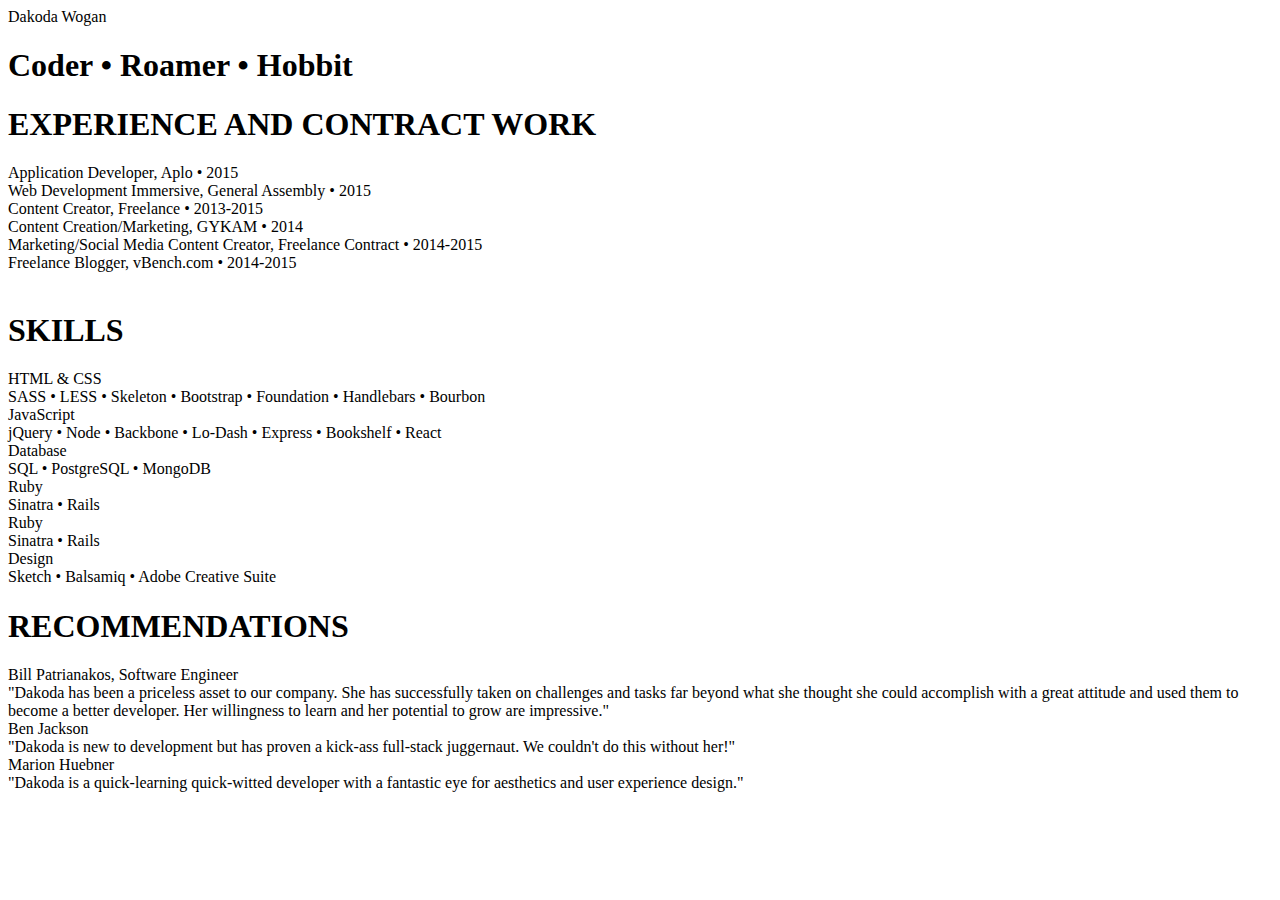
==== about/resume.html @ 43be7a89 "stashing new files" ====
<!DOCTYPE html>
<html>
    <head>
        <meta charset="UTF-8">
        <meta name="viewport" content="width=device-width, initial-scale=1">
        <title>Resume</title>
        <link href='https://fonts.googleapis.com/css?family=Playfair+Display' rel='stylesheet' type='text/css'>
        <link href='https://fonts.googleapis.com/css?family=Open+Sans+Condensed:300' rel='stylesheet' type='text/css'>
        <link rel="stylesheet" href="stylesheets/resume.css" media="screen" charset="utf-8">
        <link rel="stylesheet" href="https://maxcdn.bootstrapcdn.com/font-awesome/4.4.0/css/font-awesome.min.css">
   </head>

   <body>
    <div class="nav">
      <div class="hello">Dakoda Wogan</div>
        <h1>Coder • Roamer • Hobbit</h1>
      </div>

    <section class="content">
      <article class="work">
        <h1>EXPERIENCE AND CONTRACT WORK</h1>
        <p>
          <span class="details">Application Developer, Aplo  • 2015</span><br>
          <span class="details">Web Development Immersive, General Assembly • 2015</span><br>
          <span class="details">Content Creator, Freelance • 2013-2015</span><br>
          <span class="details">Content Creation/Marketing, GYKAM • 2014</span><br>
          <span class="details">Marketing/Social Media Content Creator, Freelance Contract • 2014-2015</span><br>
          <span class="details">Freelance Blogger, vBench.com • 2014-2015</span><br>
          </br>
        </p>
    </article>

    <article class="ability">
      <h1>SKILLS</h1>
        <p>
          <span class="skills">HTML &amp CSS</span><br>
          SASS • LESS • Skeleton • Bootstrap • Foundation • Handlebars • Bourbon</br>
          <span class="skills">JavaScript</span><br>
           jQuery • Node • Backbone • Lo-Dash • Express • Bookshelf • React</br>
          <span class="skills">Database</span><br>
          SQL • PostgreSQL • MongoDB</br>
          <span class="skills">Ruby</span><br>
          Sinatra • Rails</br>
          <span class="skills">Ruby</span><br>
          Sinatra • Rails</br>
          <span class="skills">Design</span><br>
            Sketch • Balsamiq • Adobe Creative Suite</br>
        </p>
      </article>

      <article class="recs">
        <h1>RECOMMENDATIONS</h1>
          <p>
            <span class"quote">Bill Patrianakos, Software Engineer</span><br>
            "Dakoda has been a priceless asset to our company. She has successfully taken on challenges and tasks far beyond what she thought she could accomplish with a great attitude and used them to become a better developer. Her willingness to learn and her potential to grow are impressive."</br>
            <span class"quote">Ben Jackson</span><br>
            "Dakoda is new to development but has proven a kick-ass full-stack juggernaut. We couldn't do this without her!"</br>
            <span class"quote">Marion Huebner</span><br>
            "Dakoda is a quick-learning quick-witted developer with a fantastic eye for aesthetics and user experience design."</br>
          </p>
      </article>















      <script type="text/javascript" src="javascripts/jquery.js"></script>
      <script src="javascripts/home.js" type="text/javascript" charset="utf-8" async defer></script>

   </body>
  </html>
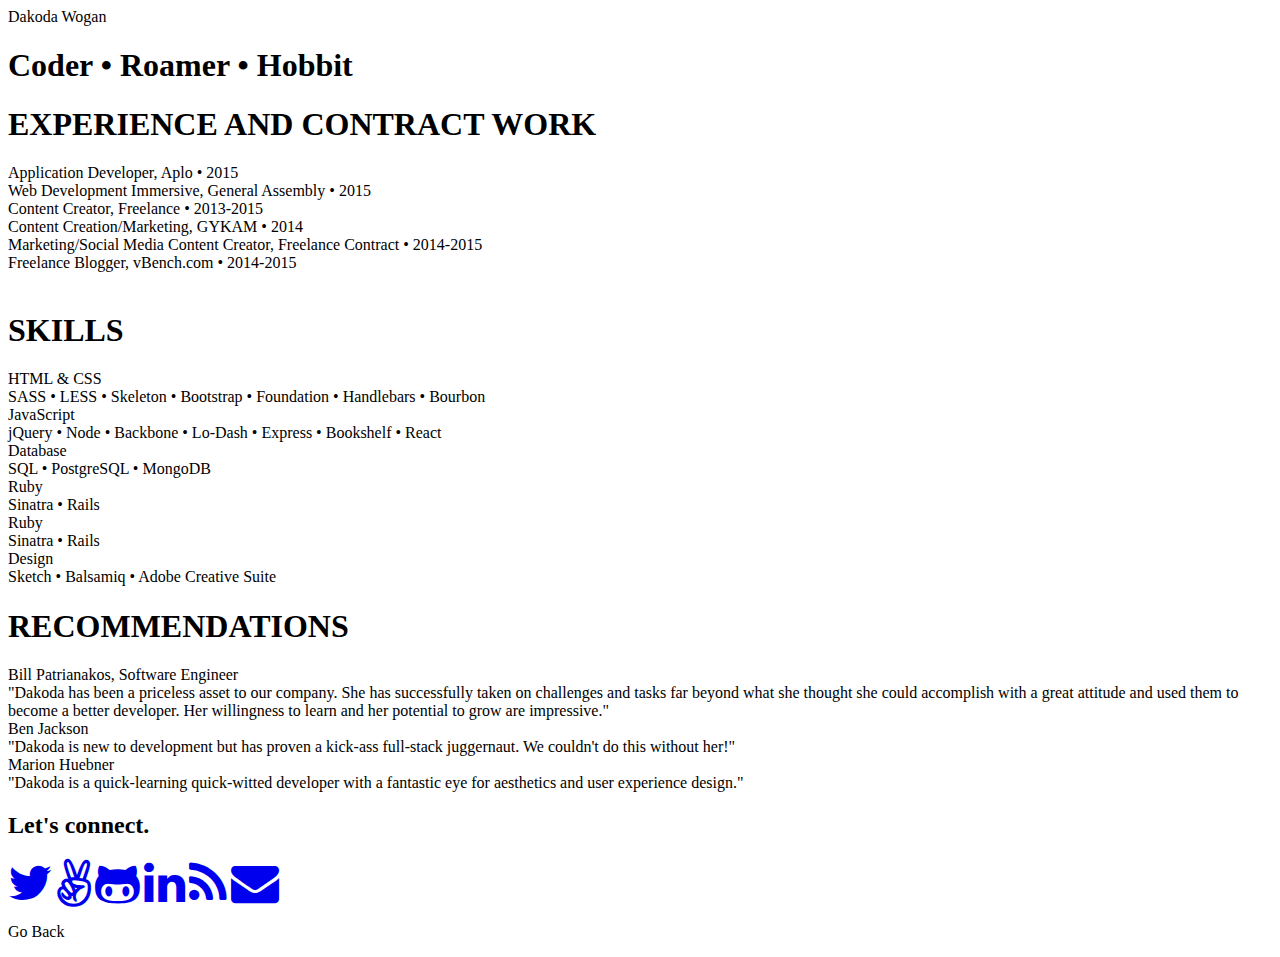
==== commit 108e6f08: "stashing new files" ====
--- a/about/resume.html
+++ b/about/resume.html
@@ -59,23 +59,25 @@
             "Dakoda is a quick-learning quick-witted developer with a fantastic eye for aesthetics and user experience design."</br>
           </p>
       </article>
+    </section>
 
-
-
-
-
-
-
-
-
-
-
-
-
-
+    <footer>
+      <div class="footer-container">
+       <div class="icons">
+       <h2>Let's connect.</h2>
+        <a href="https://twitter.com/ddakoda" target="_blank"><i class="fa fa-twitter fa-3x"></i></a>
+        <a href="https://angel.co/dakoda-wogan" target="_blank"><i class="fa fa-angellist fa-3x"></i></a>
+        <a href="https://github.com/ddakoda" target="_blank"><i class="fa fa-github-alt fa-3x"></i></a>
+        <a href="https://www.linkedin.com/pub/dakoda-wogan/97/995/422" target="_blank"><i class="fa fa-linkedin fa-3x"></i></a>
+        <a href="http://teamkismet.com/" target="_blank"><i class="fa fa-rss fa-3x"></i></a>
+        <a href="mailto:dakodawogan@gmail.com"><i class="fa fa-envelope fa-3x"></i></a>
+        </div>
+          <p class="goodbye">Go Back</p>
+      </div>
+    </footer>
 
       <script type="text/javascript" src="javascripts/jquery.js"></script>
       <script src="javascripts/home.js" type="text/javascript" charset="utf-8" async defer></script>
 
-   </body>
+    </body>
   </html>
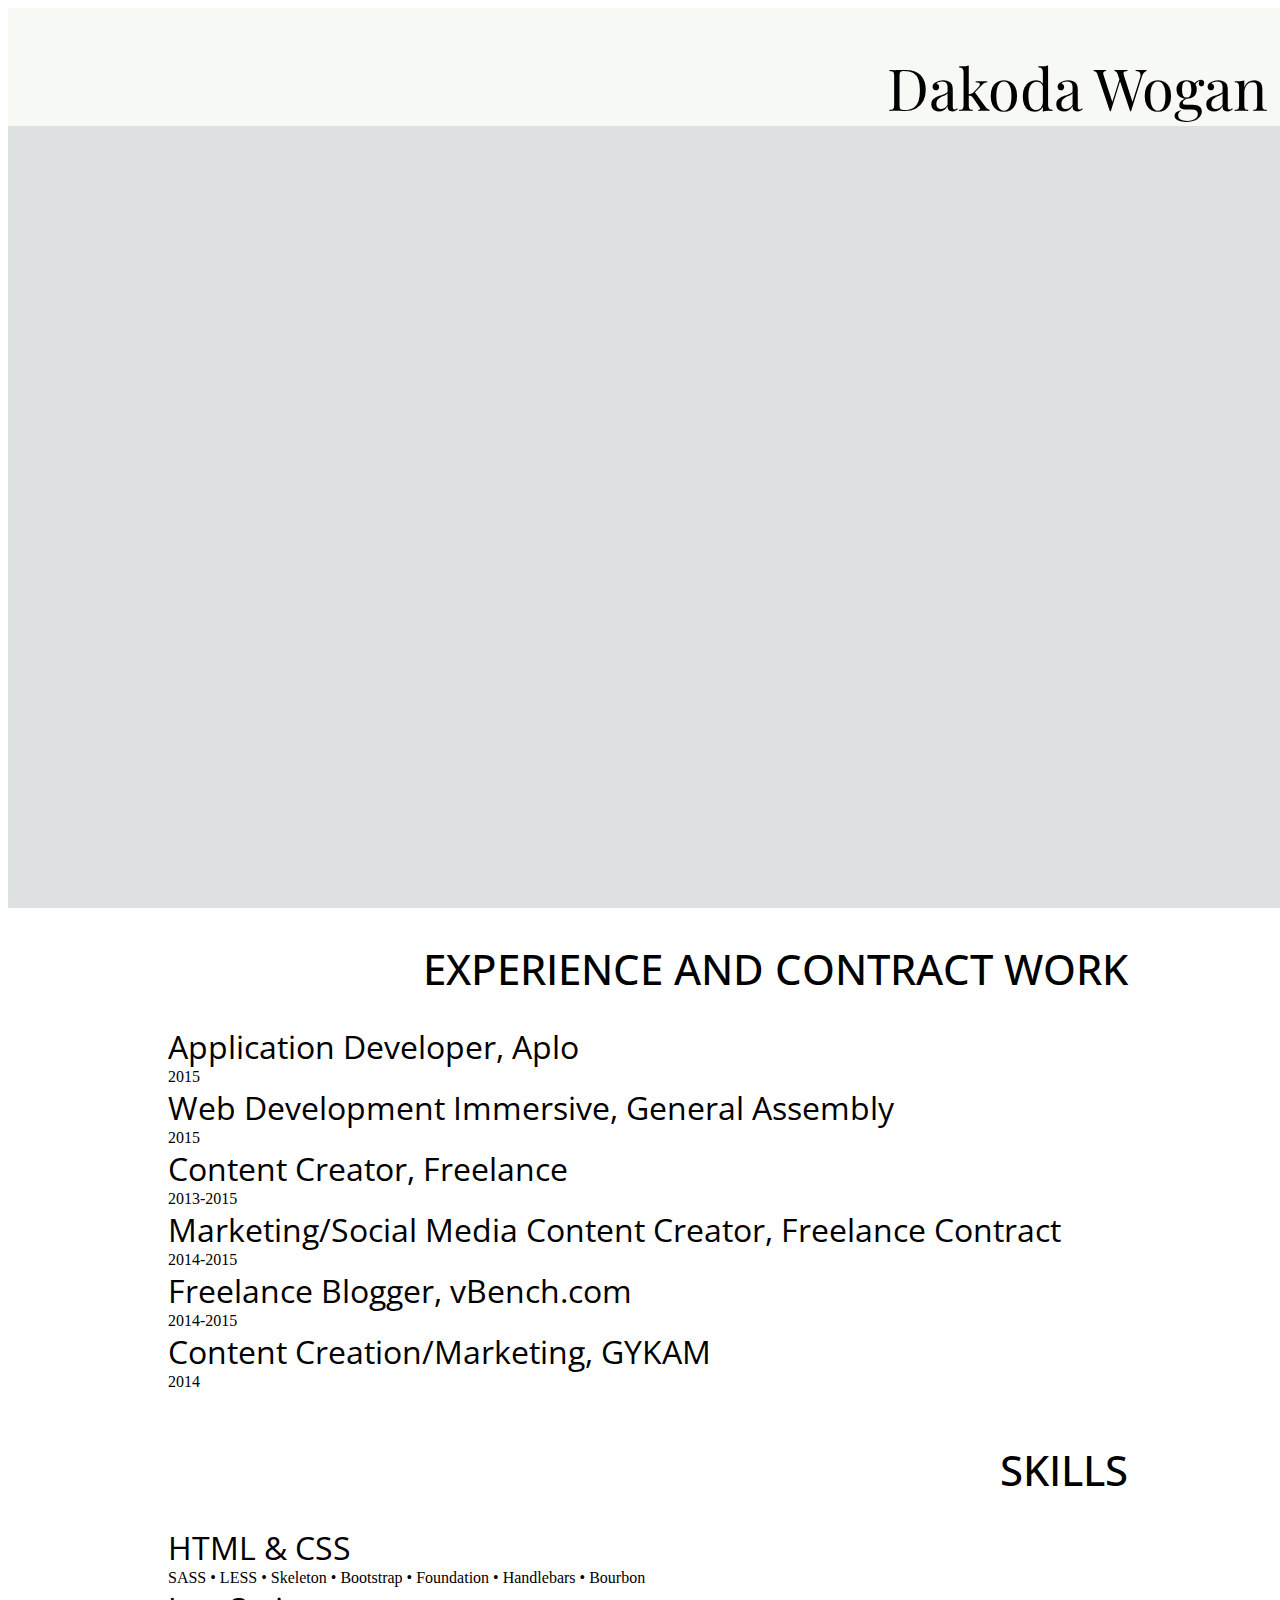
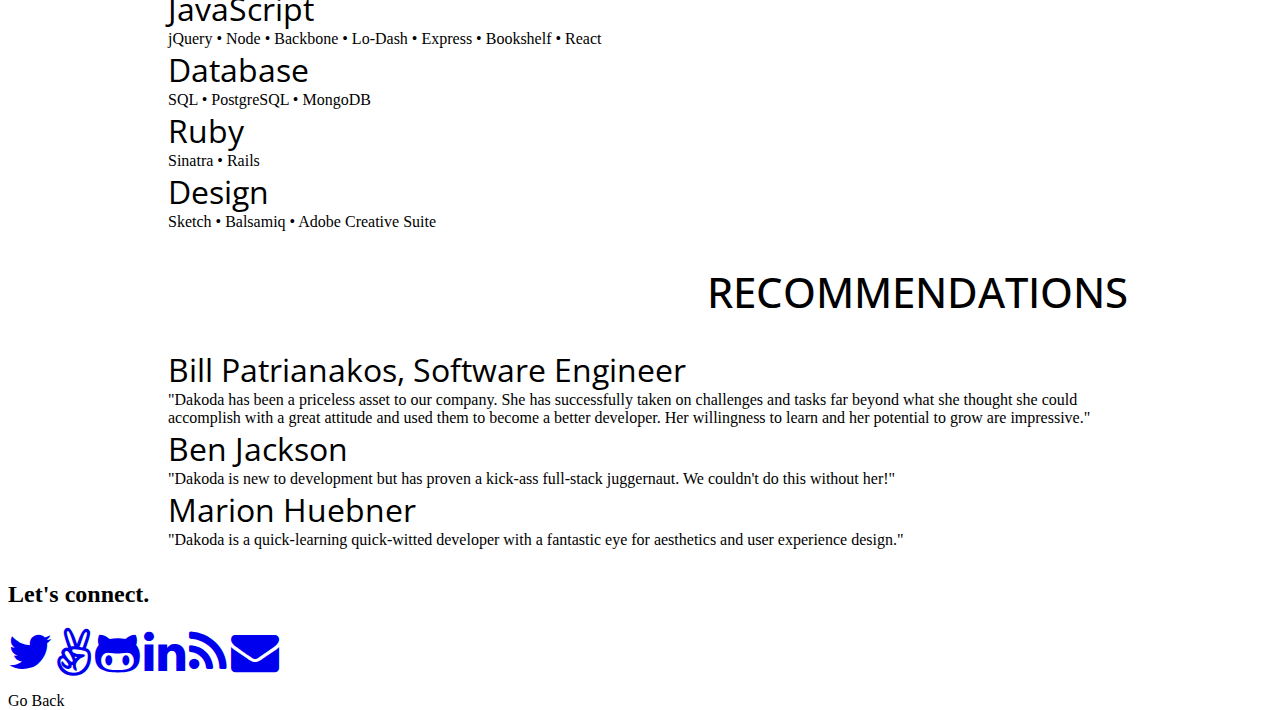
==== commit 7a46e6a8: "stash" ====
--- a/about/resume.html
+++ b/about/resume.html
@@ -13,19 +13,19 @@
    <body>
     <div class="nav">
       <div class="hello">Dakoda Wogan</div>
-        <h1>Coder • Roamer • Hobbit</h1>
-      </div>
+    </div>
 
     <section class="content">
       <article class="work">
         <h1>EXPERIENCE AND CONTRACT WORK</h1>
         <p>
-          <span class="details">Application Developer, Aplo  • 2015</span><br>
-          <span class="details">Web Development Immersive, General Assembly • 2015</span><br>
-          <span class="details">Content Creator, Freelance • 2013-2015</span><br>
-          <span class="details">Content Creation/Marketing, GYKAM • 2014</span><br>
-          <span class="details">Marketing/Social Media Content Creator, Freelance Contract • 2014-2015</span><br>
-          <span class="details">Freelance Blogger, vBench.com • 2014-2015</span><br>
+          <span class="details">Application Developer, Aplo</span><br>2015</br>
+          <span class="details">Web Development Immersive, General Assembly</span>
+          <br>2015</br>
+          <span class="details">Content Creator, Freelance</span><br>2013-2015</br>
+          <span class="details">Marketing/Social Media Content Creator, Freelance Contract</span><br>2014-2015</br>
+          <span class="details">Freelance Blogger, vBench.com</span><br>2014-2015</br>
+          <span class="details">Content Creation/Marketing, GYKAM</span><br>2014</br>
           </br>
         </p>
     </article>
@@ -41,8 +41,6 @@
           SQL • PostgreSQL • MongoDB</br>
           <span class="skills">Ruby</span><br>
           Sinatra • Rails</br>
-          <span class="skills">Ruby</span><br>
-          Sinatra • Rails</br>
           <span class="skills">Design</span><br>
             Sketch • Balsamiq • Adobe Creative Suite</br>
         </p>
@@ -51,11 +49,11 @@
       <article class="recs">
         <h1>RECOMMENDATIONS</h1>
           <p>
-            <span class"quote">Bill Patrianakos, Software Engineer</span><br>
+            <span class="quote">Bill Patrianakos, Software Engineer</span><br>
             "Dakoda has been a priceless asset to our company. She has successfully taken on challenges and tasks far beyond what she thought she could accomplish with a great attitude and used them to become a better developer. Her willingness to learn and her potential to grow are impressive."</br>
-            <span class"quote">Ben Jackson</span><br>
+            <span class="quote">Ben Jackson</span><br>
             "Dakoda is new to development but has proven a kick-ass full-stack juggernaut. We couldn't do this without her!"</br>
-            <span class"quote">Marion Huebner</span><br>
+            <span class="quote">Marion Huebner</span><br>
             "Dakoda is a quick-learning quick-witted developer with a fantastic eye for aesthetics and user experience design."</br>
           </p>
       </article>
--- a/about/stylesheets/resume.css
+++ b/about/stylesheets/resume.css
@@ -0,0 +1,74 @@
+/*#### .class and #id ####*/
+
+/*  #### nav-life ####*/
+  html{
+    height: 100%;
+    width: 100%;
+  }
+  body{
+    height: 100%;
+    width: 100%;
+  }
+  .nav{
+    background-color: rgba(119, 135, 139, .25);
+    height: 100%;
+    width: 100%;
+    z-index: 1;
+  }
+  .hello{
+    background-color: rgba(247, 249, 244, 100);
+    font-family: 'Playfair Display', serif;
+    font-size: 58px;
+    font-weight: 400;
+    height: 38px;
+    padding: 40px 20px;
+    text-align: right;
+  }
+  h1{
+    font-family: 'Open Sans Condensed', sans-serif;
+    font-size: 42px;
+    font-weight: 500;
+    text-align: right;
+  }
+
+/*  #### work-life ####*/
+  .work{
+    width: 75%;
+    margin: 32px auto;
+  }
+  .details{
+    font-family: 'Open Sans Condensed', sans-serif;
+    font-size: 32px;
+    font-weight: 400;
+    text-align: right;
+  }
+  br{
+    font-family: 'Open Sans Condensed', sans-serif;
+    font-size: 28px;
+    font-weight: 400;
+    text-align: right;
+  }
+/*  #### ability-life ####*/
+  .ability{
+    width: 75%;
+    margin: 32px auto;
+  }
+  .skills{
+    font-family: 'Open Sans Condensed', sans-serif;
+    font-size: 32px;
+    font-weight: 400;
+    text-align: right;
+  }
+
+/*  #### quote-life ####*/
+  .recs{
+    width: 75%;
+    margin: 32px auto;
+  }
+  .quote{
+    font-family: 'Open Sans Condensed', sans-serif;
+    font-size: 32px;
+    font-weight: 400;
+    text-align: right;
+  }
+
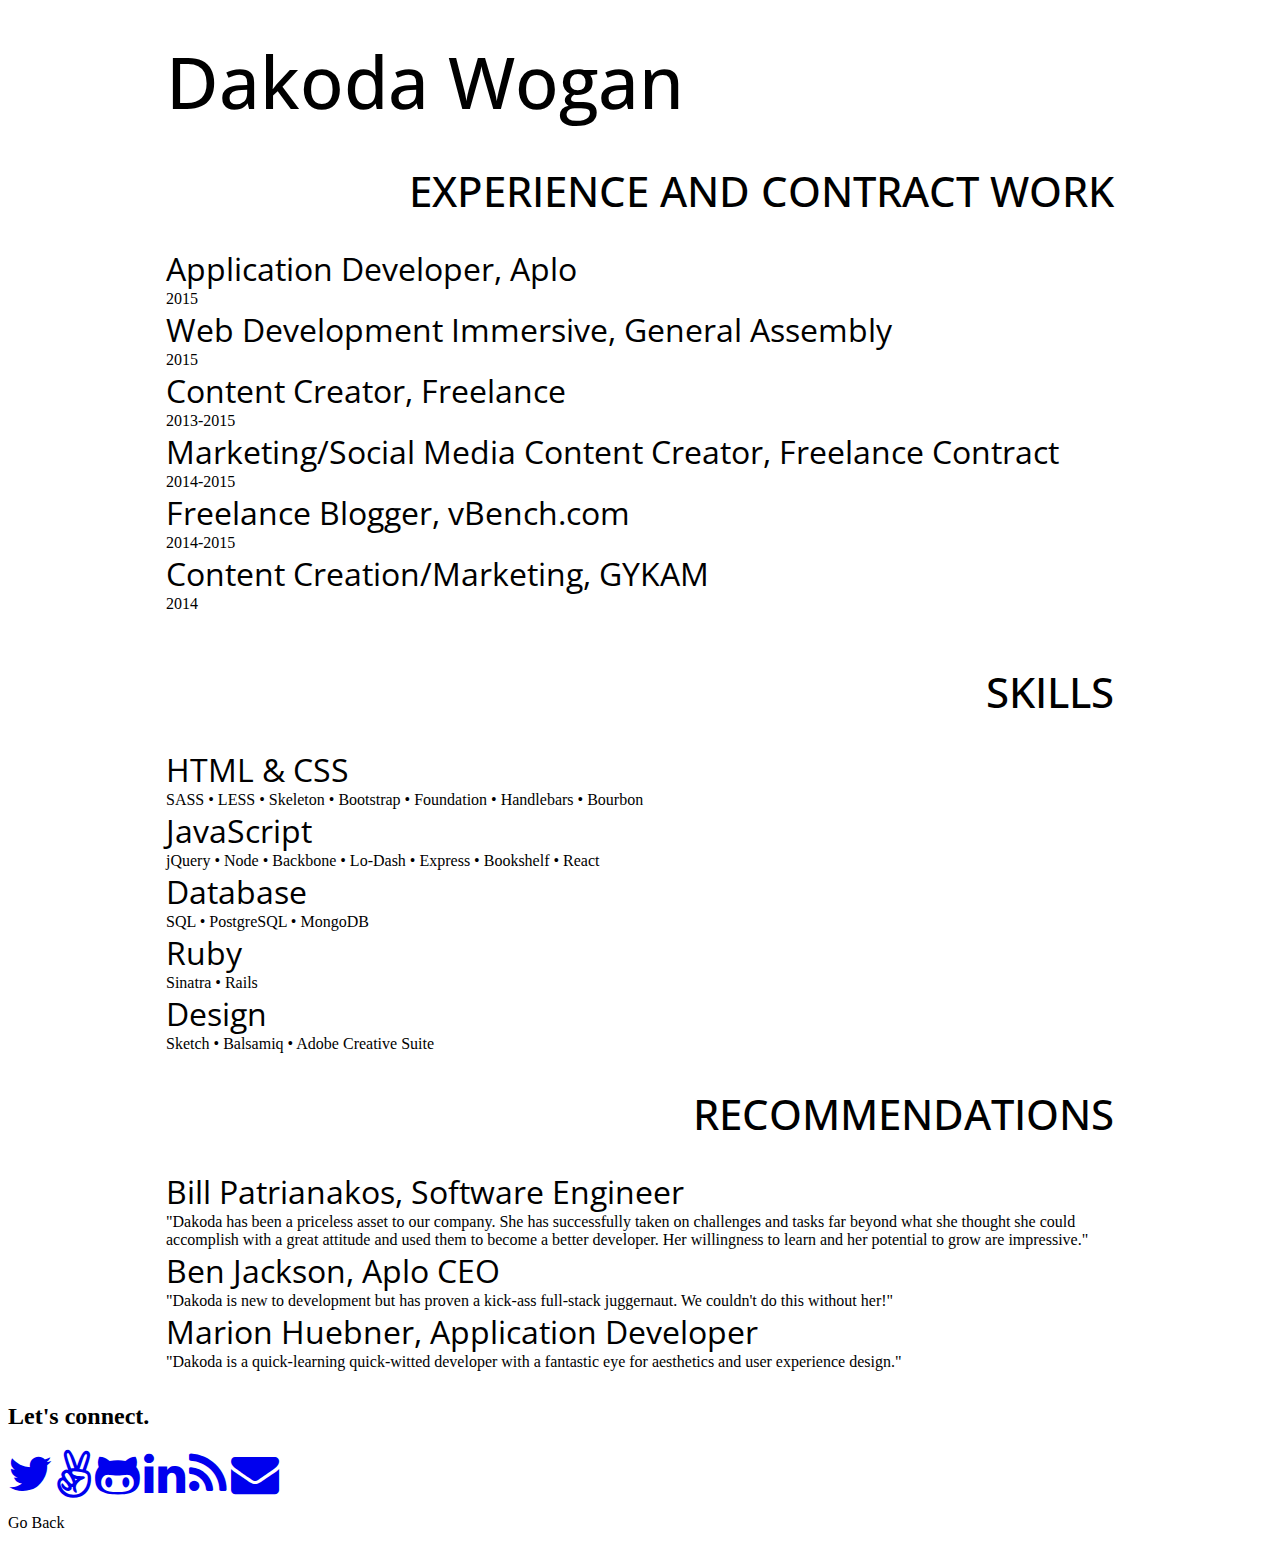
==== commit 7ffe16ec: "stash" ====
--- a/about/resume.html
+++ b/about/resume.html
@@ -11,11 +11,11 @@
    </head>
 
    <body>
-    <div class="nav">
-      <div class="hello">Dakoda Wogan</div>
-    </div>
+    <section class="content">
+      <article class="name">
+        <span class="dw">Dakoda Wogan</span>
+      </article>
 
-    <section class="content">
       <article class="work">
         <h1>EXPERIENCE AND CONTRACT WORK</h1>
         <p>
@@ -51,9 +51,9 @@
           <p>
             <span class="quote">Bill Patrianakos, Software Engineer</span><br>
             "Dakoda has been a priceless asset to our company. She has successfully taken on challenges and tasks far beyond what she thought she could accomplish with a great attitude and used them to become a better developer. Her willingness to learn and her potential to grow are impressive."</br>
-            <span class="quote">Ben Jackson</span><br>
+            <span class="quote">Ben Jackson, Aplo CEO</span><br>
             "Dakoda is new to development but has proven a kick-ass full-stack juggernaut. We couldn't do this without her!"</br>
-            <span class="quote">Marion Huebner</span><br>
+            <span class="quote">Marion Huebner, Application Developer</span><br>
             "Dakoda is a quick-learning quick-witted developer with a fantastic eye for aesthetics and user experience design."</br>
           </p>
       </article>
--- a/about/stylesheets/resume.css
+++ b/about/stylesheets/resume.css
@@ -1,32 +1,25 @@
 /*#### .class and #id ####*/
+  .content{
+    width: 100%;
+    width: 100%;
+  }
 
 /*  #### nav-life ####*/
-  html{
-    height: 100%;
-    width: 100%;
-  }
-  body{
-    height: 100%;
-    width: 100%;
-  }
-  .nav{
-    background-color: rgba(119, 135, 139, .25);
-    height: 100%;
-    width: 100%;
-    z-index: 1;
-  }
-  .hello{
-    background-color: rgba(247, 249, 244, 100);
-    font-family: 'Playfair Display', serif;
-    font-size: 58px;
-    font-weight: 400;
-    height: 38px;
-    padding: 40px 20px;
-    text-align: right;
+  .name{
+    width: 75%;
+    margin: 32px auto;
   }
   h1{
     font-family: 'Open Sans Condensed', sans-serif;
+    font-color: rgba(23, 205, 220, 100);;
     font-size: 42px;
+    font-weight: 500;
+    text-align: right;
+  }
+  .dw{
+    font-family: 'Open Sans Condensed', sans-serif;
+    font-color: rgba(23, 205, 220, 100);
+    font-size: 72px;
     font-weight: 500;
     text-align: right;
   }
@@ -38,6 +31,7 @@
   }
   .details{
     font-family: 'Open Sans Condensed', sans-serif;
+    font-color: rgba(23, 205, 220, 100);
     font-size: 32px;
     font-weight: 400;
     text-align: right;
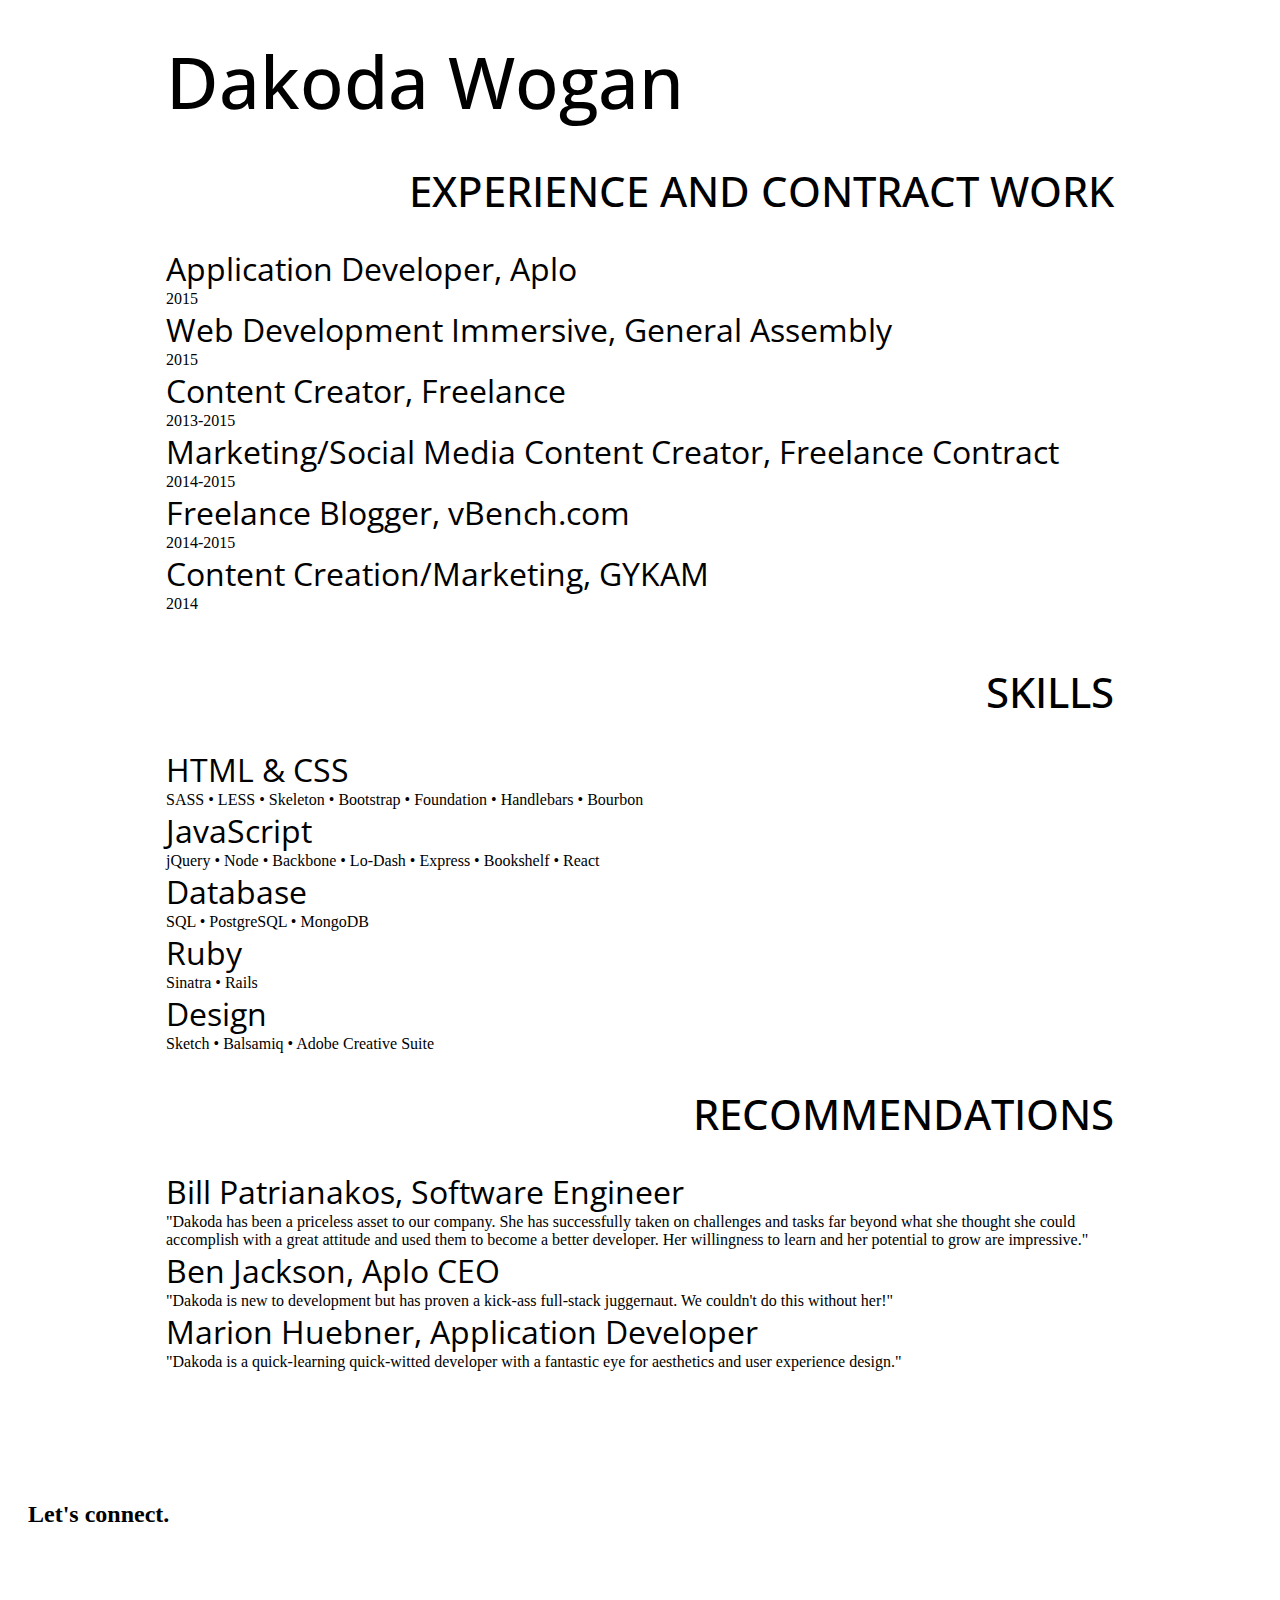
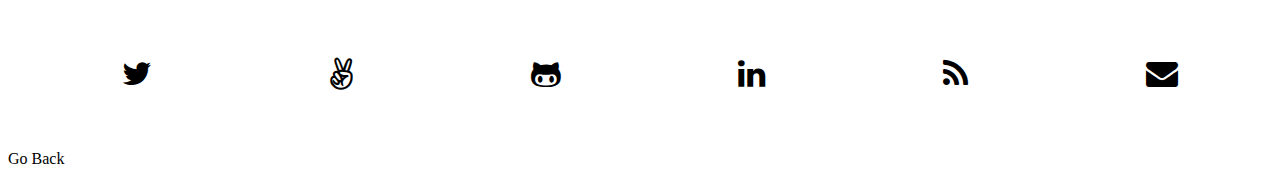
==== commit 016558f1: "stash" ====
--- a/about/resume.html
+++ b/about/resume.html
@@ -63,12 +63,12 @@
       <div class="footer-container">
        <div class="icons">
        <h2>Let's connect.</h2>
-        <a href="https://twitter.com/ddakoda" target="_blank"><i class="fa fa-twitter fa-3x"></i></a>
-        <a href="https://angel.co/dakoda-wogan" target="_blank"><i class="fa fa-angellist fa-3x"></i></a>
-        <a href="https://github.com/ddakoda" target="_blank"><i class="fa fa-github-alt fa-3x"></i></a>
-        <a href="https://www.linkedin.com/pub/dakoda-wogan/97/995/422" target="_blank"><i class="fa fa-linkedin fa-3x"></i></a>
-        <a href="http://teamkismet.com/" target="_blank"><i class="fa fa-rss fa-3x"></i></a>
-        <a href="mailto:dakodawogan@gmail.com"><i class="fa fa-envelope fa-3x"></i></a>
+        <a href="https://twitter.com/ddakoda" target="_blank"><i class="fa fa-twitter fa-2x"></i></a>
+        <a href="https://angel.co/dakoda-wogan" target="_blank"><i class="fa fa-angellist fa-2x"></i></a>
+        <a href="https://github.com/ddakoda" target="_blank"><i class="fa fa-github-alt fa-2x"></i></a>
+        <a href="https://www.linkedin.com/pub/dakoda-wogan/97/995/422" target="_blank"><i class="fa fa-linkedin fa-2x"></i></a>
+        <a href="http://teamkismet.com/" target="_blank"><i class="fa fa-rss fa-2x"></i></a>
+        <a href="mailto:dakodawogan@gmail.com"><i class="fa fa-envelope fa-2x"></i></a>
         </div>
           <p class="goodbye">Go Back</p>
       </div>
--- a/about/stylesheets/resume.css
+++ b/about/stylesheets/resume.css
@@ -66,3 +66,24 @@
     text-align: right;
   }
 
+/*  #### quote-life ####*/
+
+  .icons{
+    padding: 50px;
+    padding: 20px 5px 5px 20px;
+    margin: 90px auto 25px;
+  }
+  .fa{
+    padding: 0px 0px 0px 10px;
+    margin: 90px auto 25px;
+  }
+  .fa-2x{
+    color: rgba(0, 0, 0, 100);
+    padding: 20px 5px 5px 20px;
+    margin: 90px auto 25px;
+  }
+  a{
+    color: rgba(119, 135, 139, 100);
+    padding: 0 6%;
+    margin: 0px auto;
+  }
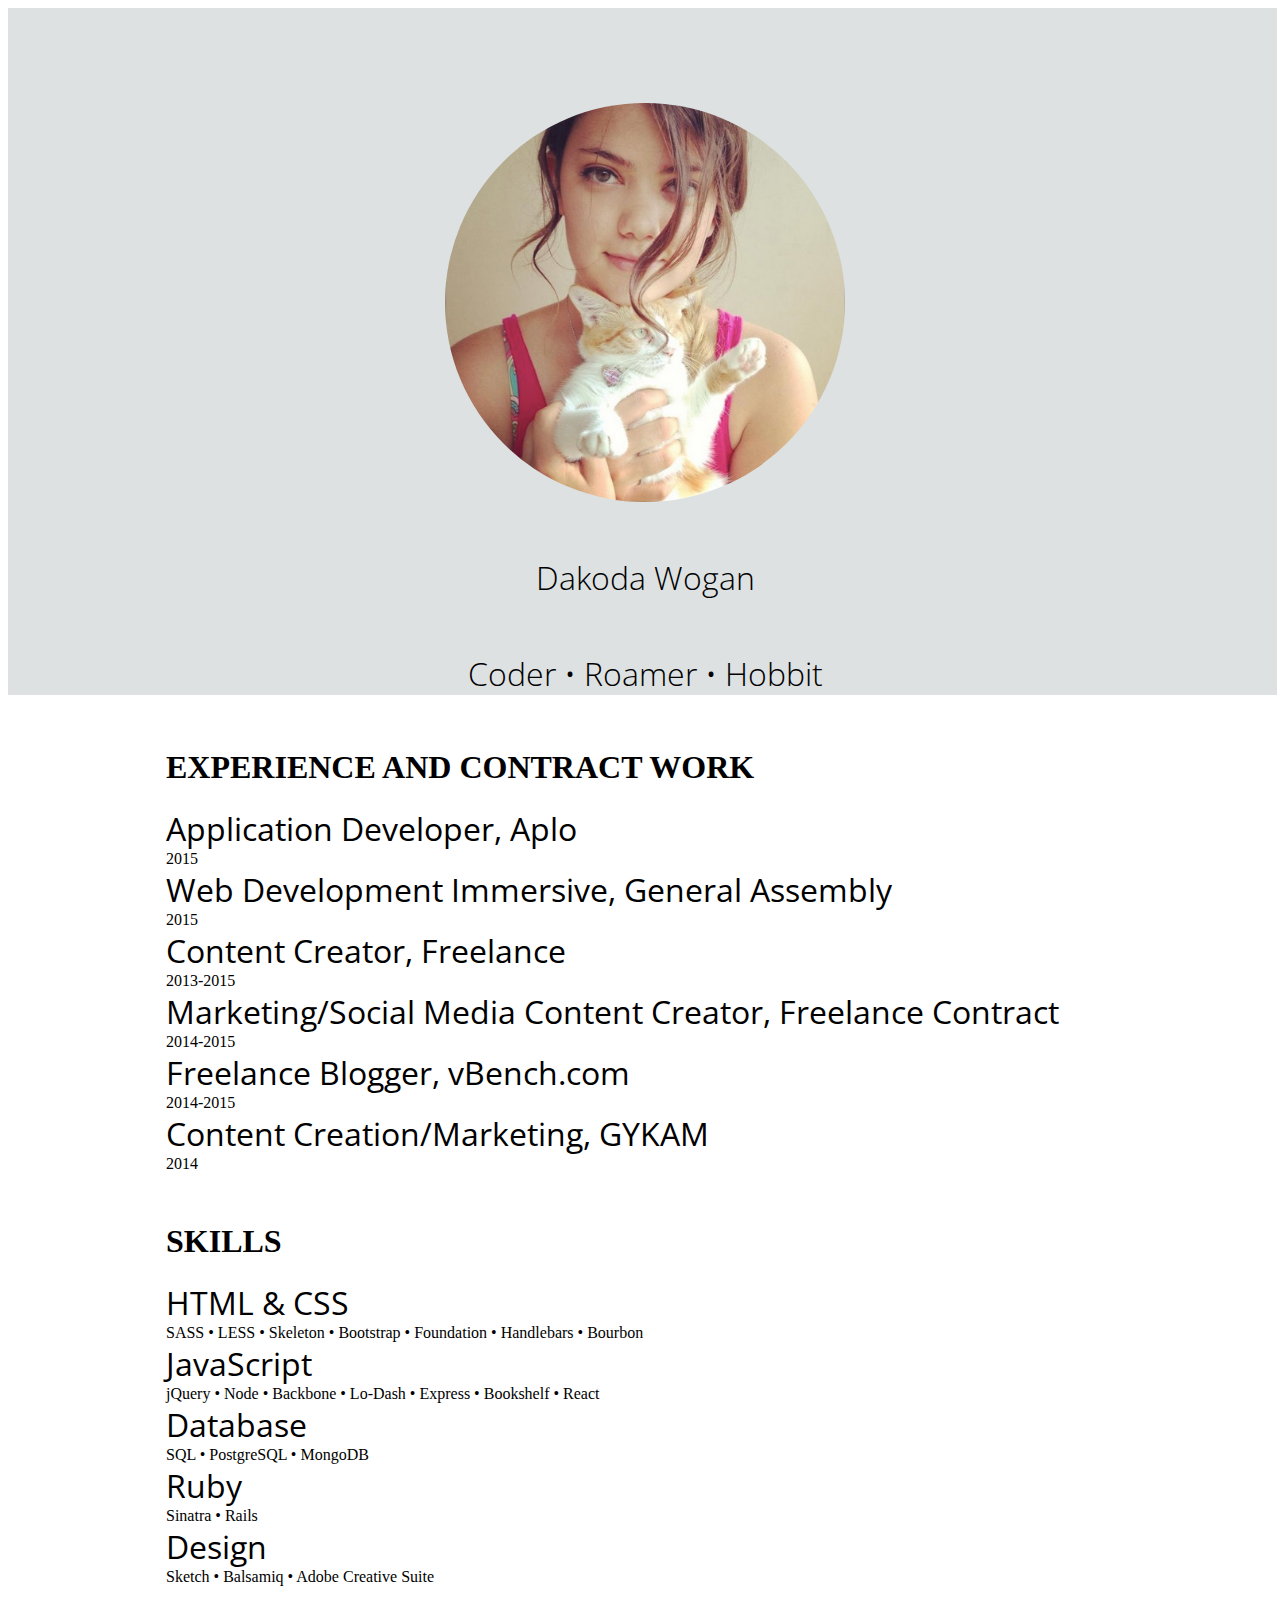
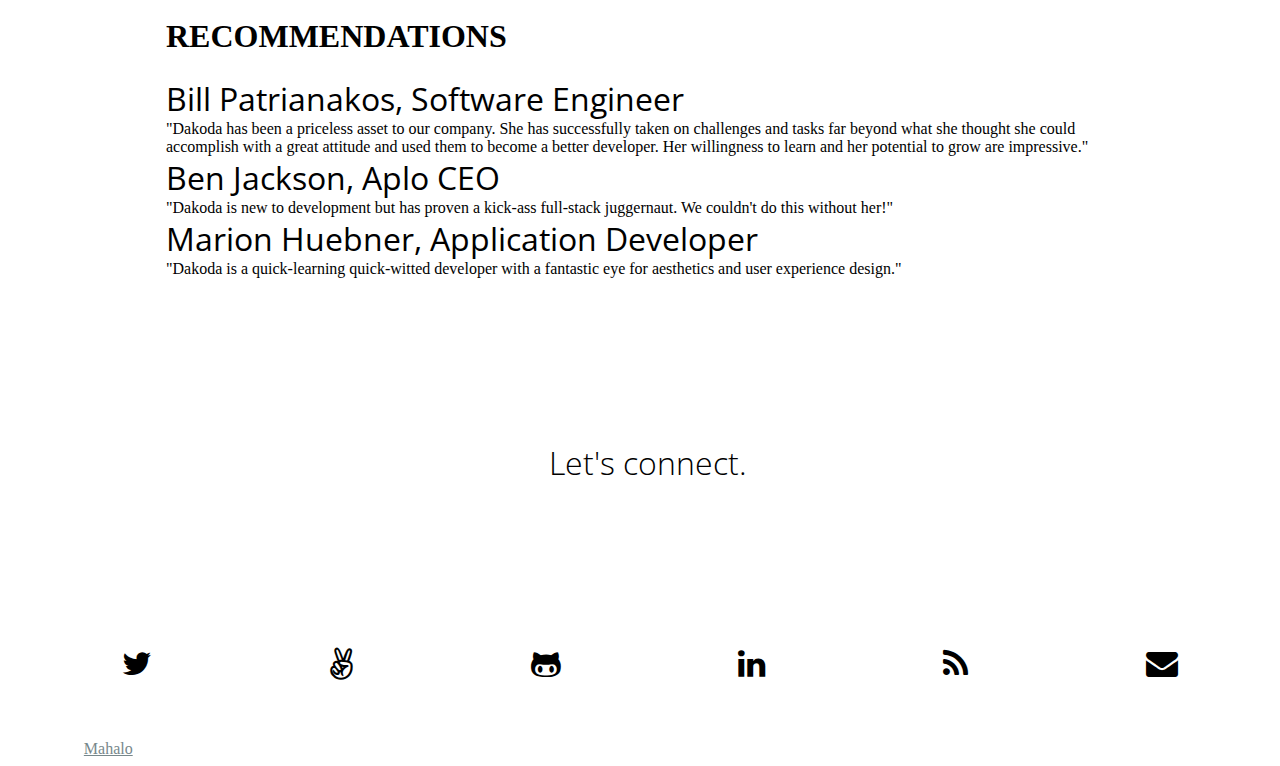
==== commit 277573f7: "stashing shit" ====
--- a/about/resume.html
+++ b/about/resume.html
@@ -11,10 +11,11 @@
    </head>
 
    <body>
-    <section class="content">
-      <article class="name">
-        <span class="dw">Dakoda Wogan</span>
-      </article>
+        <div class="nav">
+          <img src="img/cats/ak.jpg" class="profile-pic">
+            <h5>Dakoda Wogan</h5>
+             <h5>Coder • Roamer • Hobbit</h5>
+        </div>
 
       <article class="work">
         <h1>EXPERIENCE AND CONTRACT WORK</h1>
@@ -62,7 +63,7 @@
     <footer>
       <div class="footer-container">
        <div class="icons">
-       <h2>Let's connect.</h2>
+       <h5>Let's connect.</h5>
         <a href="https://twitter.com/ddakoda" target="_blank"><i class="fa fa-twitter fa-2x"></i></a>
         <a href="https://angel.co/dakoda-wogan" target="_blank"><i class="fa fa-angellist fa-2x"></i></a>
         <a href="https://github.com/ddakoda" target="_blank"><i class="fa fa-github-alt fa-2x"></i></a>
@@ -70,7 +71,7 @@
         <a href="http://teamkismet.com/" target="_blank"><i class="fa fa-rss fa-2x"></i></a>
         <a href="mailto:dakodawogan@gmail.com"><i class="fa fa-envelope fa-2x"></i></a>
         </div>
-          <p class="goodbye">Go Back</p>
+          <a href="../index.html">Mahalo</a>
       </div>
     </footer>
 
--- a/about/stylesheets/resume.css
+++ b/about/stylesheets/resume.css
@@ -5,23 +5,26 @@
   }
 
 /*  #### nav-life ####*/
-  .name{
-    width: 75%;
-    margin: 32px auto;
+  .nav{
+    background-color: rgba(119, 135, 139, .25);
+    padding: 5px 0 0 5px;
+    height: 100%;
+    width: 100%;
+    z-index: 1;
   }
-  h1{
+  .profile-pic{
+    display: block;
+    border-radius: 50%;
+    width: 400px;
+    margin: 90px auto 25px;
+    background-position: center;
+    background-repeat: no-repeat;
+  }
+  h5{
     font-family: 'Open Sans Condensed', sans-serif;
-    font-color: rgba(23, 205, 220, 100);;
-    font-size: 42px;
-    font-weight: 500;
-    text-align: right;
-  }
-  .dw{
-    font-family: 'Open Sans Condensed', sans-serif;
-    font-color: rgba(23, 205, 220, 100);
-    font-size: 72px;
-    font-weight: 500;
-    text-align: right;
+    font-size: 32px;
+    font-weight: 300;
+    text-align: center;
   }
 
 /*  #### work-life ####*/
@@ -34,7 +37,7 @@
     font-color: rgba(23, 205, 220, 100);
     font-size: 32px;
     font-weight: 400;
-    text-align: right;
+    text-align: center;
   }
   br{
     font-family: 'Open Sans Condensed', sans-serif;
@@ -67,7 +70,6 @@
   }
 
 /*  #### quote-life ####*/
-
   .icons{
     padding: 50px;
     padding: 20px 5px 5px 20px;
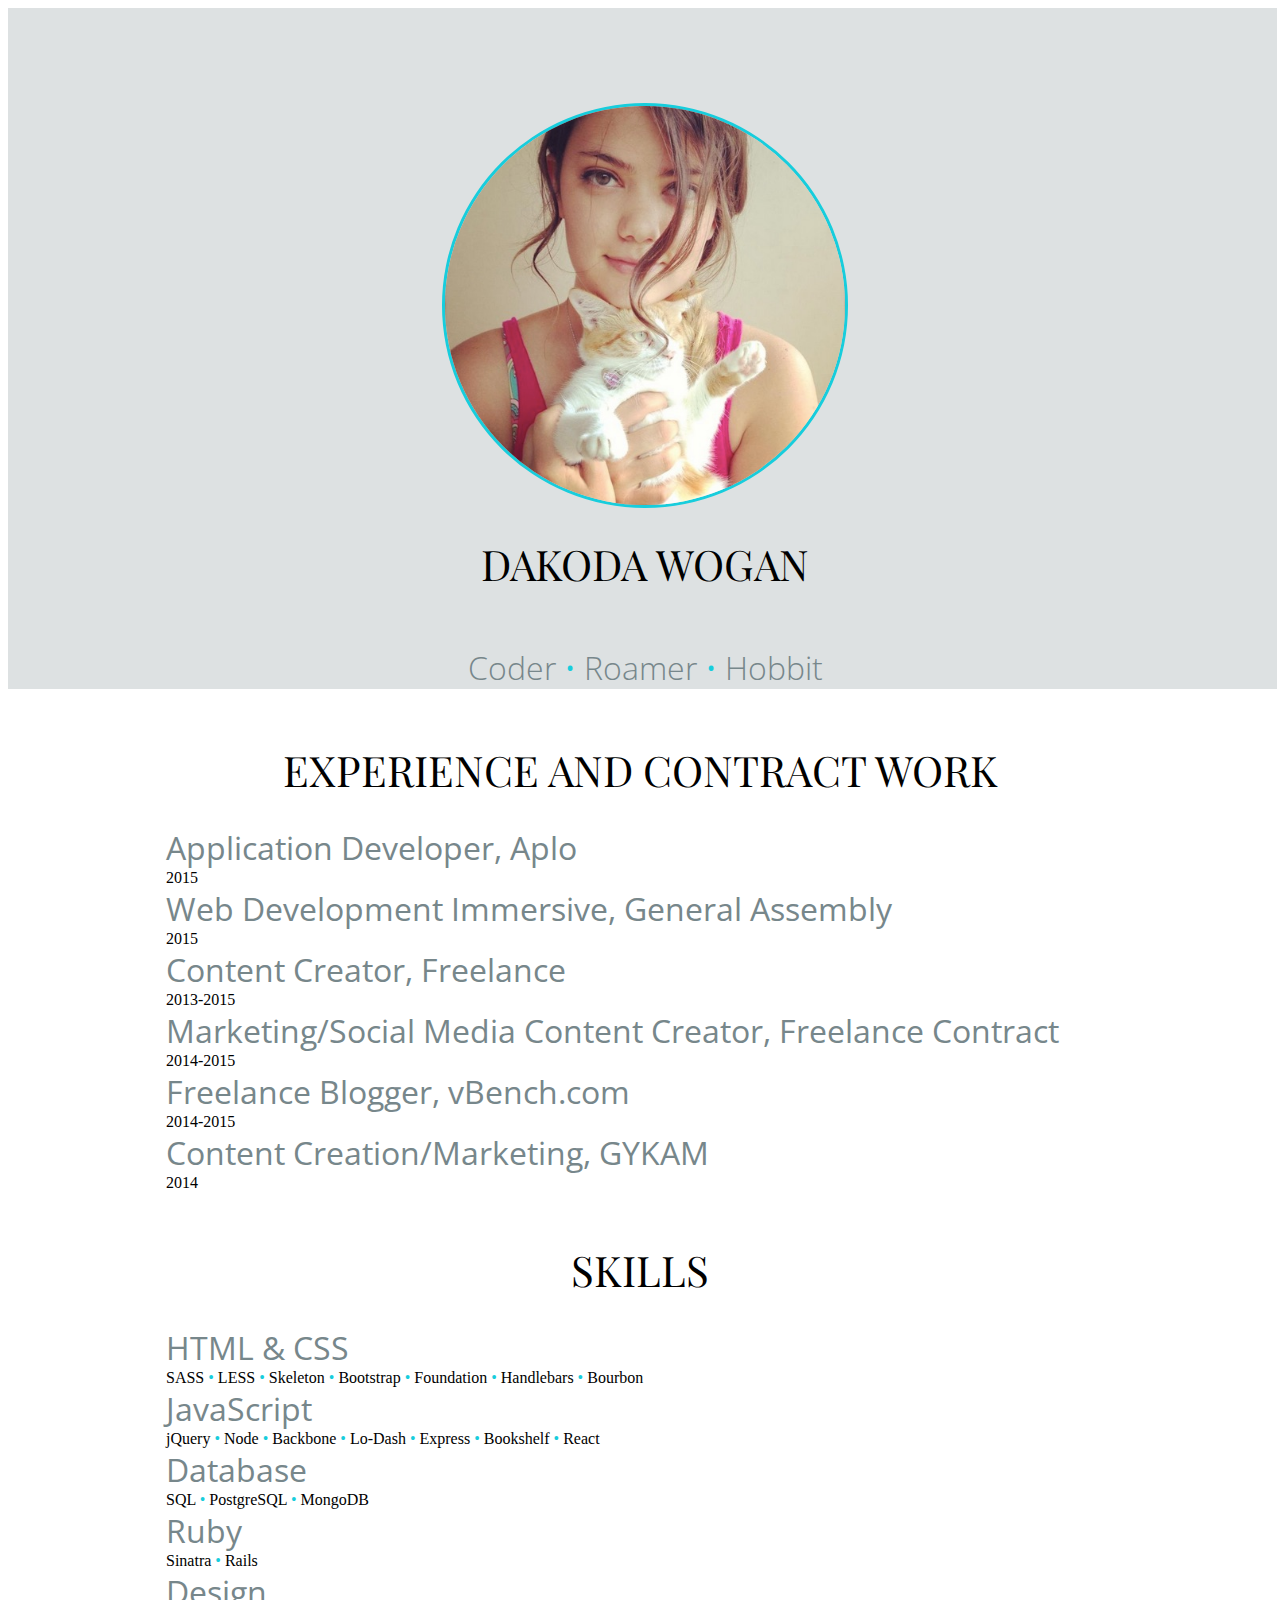
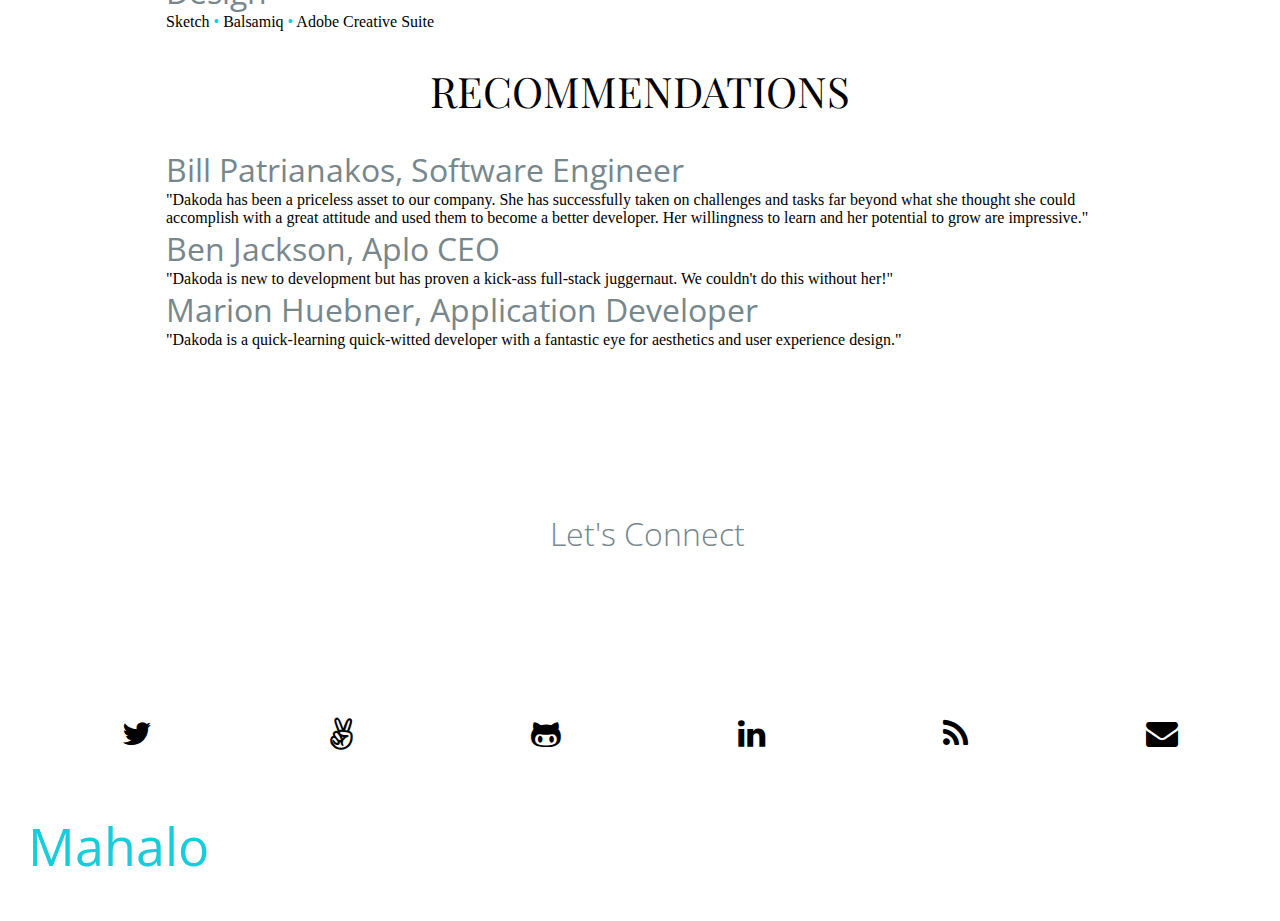
==== commit eaa49cfd: "stashing changes" ====
--- a/about/resume.html
+++ b/about/resume.html
@@ -13,8 +13,8 @@
    <body>
         <div class="nav">
           <img src="img/cats/ak.jpg" class="profile-pic">
-            <h5>Dakoda Wogan</h5>
-             <h5>Coder • Roamer • Hobbit</h5>
+            <h1>DAKODA WOGAN</h1>
+             <h5>Coder <span class="dot">•</span> Roamer <span class="dot">•</span> Hobbit</h5>
         </div>
 
       <article class="work">
@@ -35,15 +35,15 @@
       <h1>SKILLS</h1>
         <p>
           <span class="skills">HTML &amp CSS</span><br>
-          SASS • LESS • Skeleton • Bootstrap • Foundation • Handlebars • Bourbon</br>
+          SASS <span class="dot">•</span> LESS <span class="dot">•</span> Skeleton <span class="dot">•</span> Bootstrap <span class="dot">•</span> Foundation <span class="dot">•</span> Handlebars <span class="dot">•</span> Bourbon</br>
           <span class="skills">JavaScript</span><br>
-           jQuery • Node • Backbone • Lo-Dash • Express • Bookshelf • React</br>
+           jQuery <span class="dot">•</span> Node <span class="dot">•</span> Backbone <span class="dot">•</span> Lo-Dash <span class="dot">•</span> Express <span class="dot">•</span> Bookshelf <span class="dot">•</span> React</br>
           <span class="skills">Database</span><br>
-          SQL • PostgreSQL • MongoDB</br>
+          SQL <span class="dot">•</span> PostgreSQL <span class="dot">•</span> MongoDB</br>
           <span class="skills">Ruby</span><br>
-          Sinatra • Rails</br>
+          Sinatra <span class="dot">•</span> Rails</br>
           <span class="skills">Design</span><br>
-            Sketch • Balsamiq • Adobe Creative Suite</br>
+            Sketch <span class="dot">•</span> Balsamiq <span class="dot">•</span> Adobe Creative Suite</br>
         </p>
       </article>
 
@@ -63,7 +63,7 @@
     <footer>
       <div class="footer-container">
        <div class="icons">
-       <h5>Let's connect.</h5>
+       <h5>Let's Connect</h5>
         <a href="https://twitter.com/ddakoda" target="_blank"><i class="fa fa-twitter fa-2x"></i></a>
         <a href="https://angel.co/dakoda-wogan" target="_blank"><i class="fa fa-angellist fa-2x"></i></a>
         <a href="https://github.com/ddakoda" target="_blank"><i class="fa fa-github-alt fa-2x"></i></a>
@@ -71,7 +71,7 @@
         <a href="http://teamkismet.com/" target="_blank"><i class="fa fa-rss fa-2x"></i></a>
         <a href="mailto:dakodawogan@gmail.com"><i class="fa fa-envelope fa-2x"></i></a>
         </div>
-          <a href="../index.html">Mahalo</a>
+          <a href="../index.html" class="bye">Mahalo</a>
       </div>
     </footer>
 
--- a/about/stylesheets/resume.css
+++ b/about/stylesheets/resume.css
@@ -19,12 +19,17 @@
     margin: 90px auto 25px;
     background-position: center;
     background-repeat: no-repeat;
+    border: 3px solid rgba(23, 205, 220, 100);
   }
   h5{
     font-family: 'Open Sans Condensed', sans-serif;
     font-size: 32px;
+    color: rgba(119, 135, 139, 1);
     font-weight: 300;
     text-align: center;
+  }
+  .dot{
+    color: rgba(23, 205, 220, 100);
   }
 
 /*  #### work-life ####*/
@@ -32,16 +37,22 @@
     width: 75%;
     margin: 32px auto;
   }
+  h1{
+    font-family: 'Playfair Display', serif;
+    font-size: 42px;
+    font-weight: 400;
+    text-align: center;
+  }
   .details{
     font-family: 'Open Sans Condensed', sans-serif;
-    font-color: rgba(23, 205, 220, 100);
+    color: rgba(119, 135, 139, 1);
     font-size: 32px;
     font-weight: 400;
     text-align: center;
   }
   br{
     font-family: 'Open Sans Condensed', sans-serif;
-    font-size: 28px;
+    font-size: 38px;
     font-weight: 400;
     text-align: right;
   }
@@ -54,6 +65,7 @@
     font-family: 'Open Sans Condensed', sans-serif;
     font-size: 32px;
     font-weight: 400;
+    color: rgba(119, 135, 139, 1);
     text-align: right;
   }
 
@@ -66,6 +78,7 @@
     font-family: 'Open Sans Condensed', sans-serif;
     font-size: 32px;
     font-weight: 400;
+    color: rgba(119, 135, 139, 1);
     text-align: right;
   }
 
@@ -89,3 +102,13 @@
     padding: 0 6%;
     margin: 0px auto;
   }
+  .bye{
+    font-family: 'Open Sans Condensed', sans-serif;
+    font-size: 52px;
+    font-weight: 400;
+    color: rgba(23, 205, 220, 100);
+    text-align: center;
+    margin: 0px auto;
+    text-decoration: inherit;
+    padding: 40px 20px;
+  }
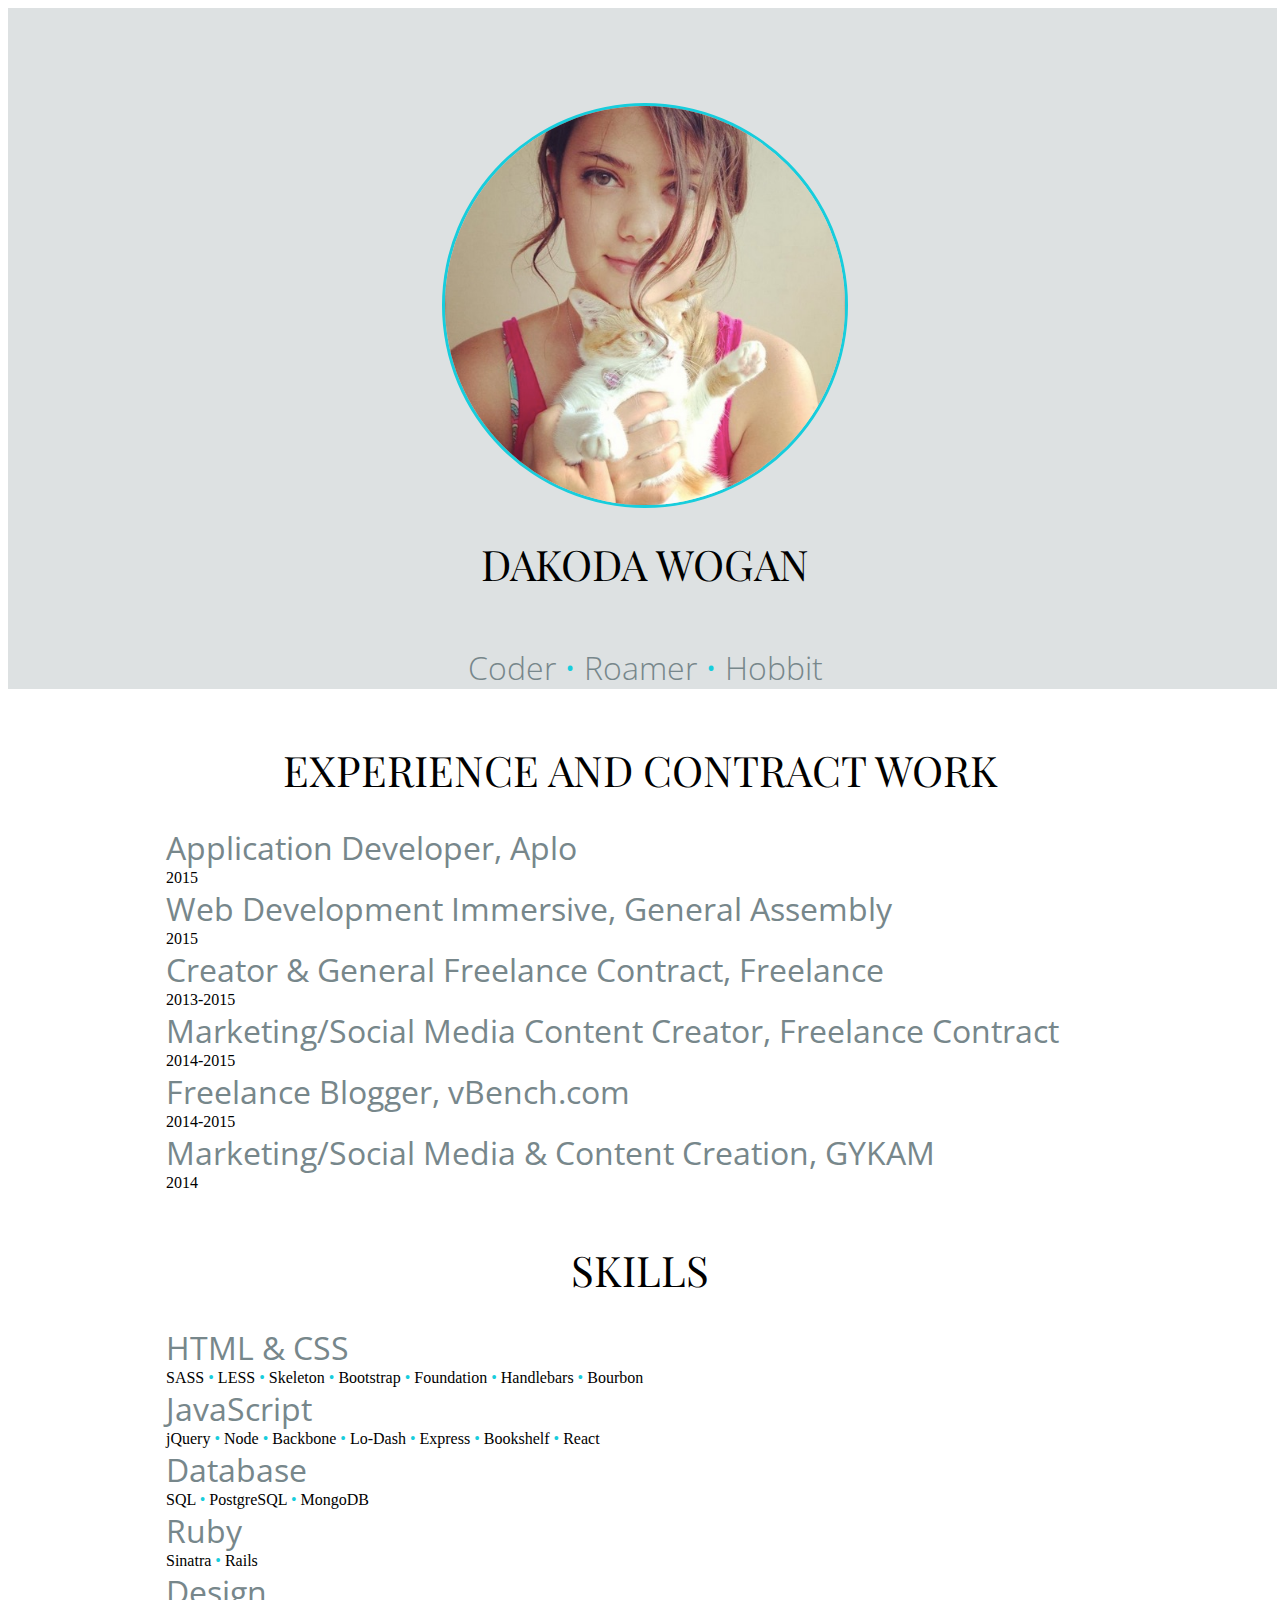
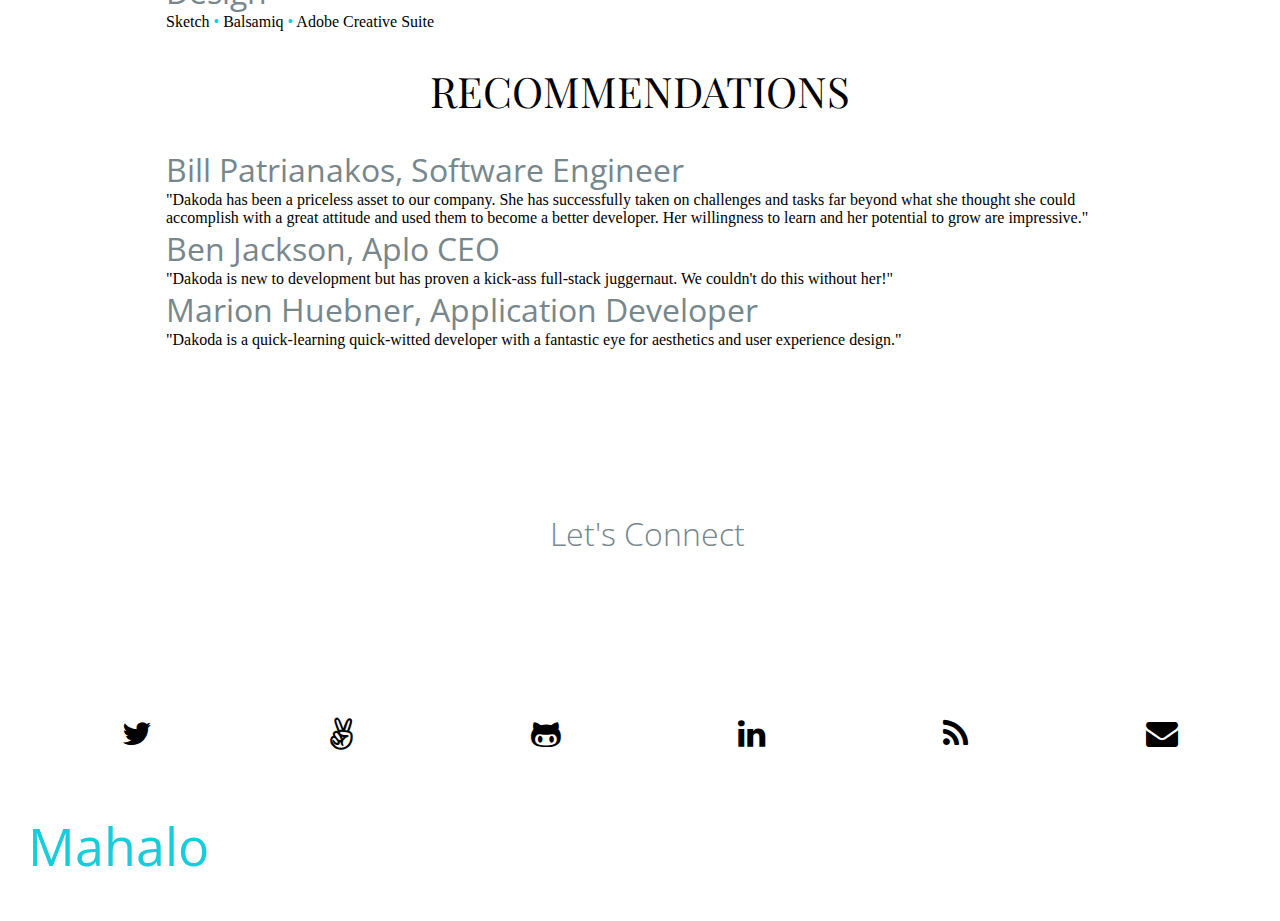
==== commit 3ce86234: "statshing before flight" ====
--- a/about/resume.html
+++ b/about/resume.html
@@ -23,10 +23,10 @@
           <span class="details">Application Developer, Aplo</span><br>2015</br>
           <span class="details">Web Development Immersive, General Assembly</span>
           <br>2015</br>
-          <span class="details">Content Creator, Freelance</span><br>2013-2015</br>
+          <span class="details">Creator &amp General Freelance Contract, Freelance</span><br>2013-2015</br>
           <span class="details">Marketing/Social Media Content Creator, Freelance Contract</span><br>2014-2015</br>
           <span class="details">Freelance Blogger, vBench.com</span><br>2014-2015</br>
-          <span class="details">Content Creation/Marketing, GYKAM</span><br>2014</br>
+          <span class="details">Marketing/Social Media &amp Content Creation, GYKAM</span><br>2014</br>
           </br>
         </p>
     </article>
